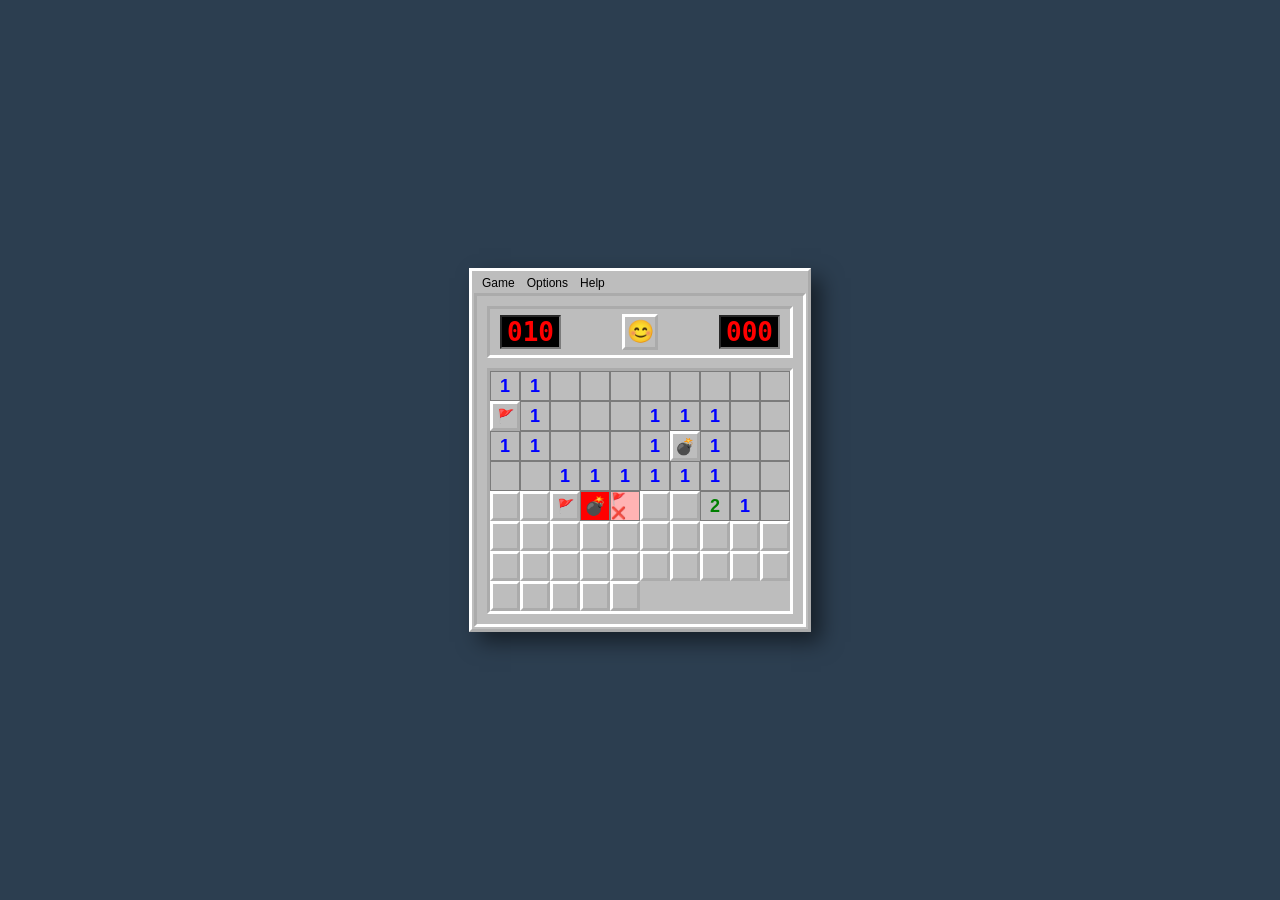
==== FomenkoHalyna/index.html @ 69acbf7d "feat: add initial HTML layout and CSS styles for Minesweeper game" ====
<!DOCTYPE html>
<html lang="uk">
<head>
    <meta charset="UTF-8">
    <meta name="viewport" content="width=device-width, initial-scale=1.0">
    <title>Minesweeper UI - Halyna Fomenko</title>
    <link rel="stylesheet" href="style.css">
</head>
<body>

    <div class="game-container">
        <div class="menu-bar">
            <span>Game</span>
            <span>Options</span>
            <span>Help</span>
        </div>

        <div class="game-box">
            <header class="status-panel">
                <div class="counter">010</div>
                <button class="reset-button">😊</button>
                <div class="counter">000</div>
            </header>

            <main class="game-grid">
                <div class="cell open n1">1</div>
                <div class="cell open n1">1</div>
                <div class="cell open"></div>
                <div class="cell open"></div>
                <div class="cell open"></div>
                <div class="cell open"></div>
                <div class="cell open"></div>
                <div class="cell open"></div>
                <div class="cell open"></div>
                <div class="cell open"></div>

                <div class="cell flag"></div>
                <div class="cell open n1">1</div>
                <div class="cell open"></div>
                <div class="cell open"></div>
                <div class="cell open"></div>
                <div class="cell open n1">1</div>
                <div class="cell open n1">1</div>
                <div class="cell open n1">1</div>
                <div class="cell open"></div>
                <div class="cell open"></div>

                <div class="cell open n1">1</div>
                <div class="cell open n1">1</div>
                <div class="cell open"></div>
                <div class="cell open"></div>
                <div class="cell open"></div>
                <div class="cell open n1">1</div>
                <div class="cell mine"></div>
                <div class="cell open n1">1</div>
                <div class="cell open"></div>
                <div class="cell open"></div>

                <div class="cell open"></div>
                <div class="cell open"></div>
                <div class="cell open n1">1</div>
                <div class="cell open n1">1</div>
                <div class="cell open n1">1</div>
                <div class="cell open n1">1</div>
                <div class="cell open n1">1</div>
                <div class="cell open n1">1</div>
                <div class="cell open"></div>
                <div class="cell open"></div>

                <div class="cell"></div>
                <div class="cell"></div>
                <div class="cell flag"></div>
                <div class="cell mine-exploded"></div>
                <div class="cell flag-wrong"></div>
                <div class="cell"></div>
                <div class="cell"></div>
                <div class="cell open n2">2</div>
                <div class="cell open n1">1</div>
                <div class="cell open"></div>

                <div class="cell"></div><div class="cell"></div><div class="cell"></div><div class="cell"></div><div class="cell"></div>
                <div class="cell"></div><div class="cell"></div><div class="cell"></div><div class="cell"></div><div class="cell"></div>
                <div class="cell"></div><div class="cell"></div><div class="cell"></div><div class="cell"></div><div class="cell"></div>
                <div class="cell"></div><div class="cell"></div><div class="cell"></div><div class="cell"></div><div class="cell"></div>
                <div class="cell"></div><div class="cell"></div><div class="cell"></div><div class="cell"></div><div class="cell"></div>
            </main>
        </div>
    </div>

</body>
</html>
---- FomenkoHalyna/style.css ----
:root {
    --ms-bg: #bdbdbd;
    --ms-light: #ffffff;
    --ms-dark: #7b7b7b;
    --cell-size: 30px;
}

body {
    background-color: #2c3e50;
    display: flex;
    justify-content: center;
    align-items: center;
    height: 100vh;
    margin: 0;
    font-family: 'Segoe UI', Tahoma, Geneva, Verdana, sans-serif;
}

.game-container {
    background-color: var(--ms-bg);
    border: 3px outset var(--ms-light);
    padding: 2px;
    box-shadow: 10px 10px 20px rgba(0,0,0,0.5);
}

.menu-bar {
    font-size: 12px;
    padding: 3px 8px;
    display: flex;
    gap: 12px;
}

.menu-bar span:hover {
    background-color: #000080;
    color: white;
    cursor: default;
}

.game-box {
    border: 3px inset var(--ms-light);
    padding: 10px;
}

/* Верхня панель */
.status-panel {
    display: flex;
    justify-content: space-between;
    align-items: center;
    border: 3px inset var(--ms-light);
    padding: 5px 10px;
    margin-bottom: 10px;
    background-color: var(--ms-bg);
}

.counter {
    background-color: black;
    color: #ff0000;
    font-family: 'Consolas', monospace;
    font-size: 26px;
    font-weight: bold;
    padding: 0 5px;
    border: 2px inset var(--ms-dark);
}

/* Кнопка RESET з ефектами */
.reset-button {
    width: 36px;
    height: 36px;
    font-size: 22px;
    background-color: var(--ms-bg);
    border: 3px outset var(--ms-light);
    cursor: pointer;
    display: flex;
    justify-content: center;
    align-items: center;
    transition: transform 0.1s;
}

.reset-button:hover {
    background-color: #d0d0d0;
    filter: brightness(1.1);
}

.reset-button:active {
    border: 3px inset var(--ms-light);
    transform: scale(0.95);
}

/* Сітка 10x10 */
.game-grid {
    display: grid;
    grid-template-columns: repeat(10, var(--cell-size));
    border: 3px inset var(--ms-light);
}

/* Базова клітинка */
.cell {
    width: var(--cell-size);
    height: var(--cell-size);
    background-color: var(--ms-bg);
    border: 3px outset var(--ms-light);
    box-sizing: border-box;
    display: flex;
    justify-content: center;
    align-items: center;
    font-weight: bold;
    font-size: 18px;
    cursor: pointer;
}

/* Ефект наведення на закриту клітинку */
.cell:not(.open):hover {
    background-color: #e0e0e0;
    border-color: #fff;
}

/* Відкрита клітинка */
.cell.open {
    border: 1px solid var(--ms-dark);
    background-color: #bdbdbd;
    cursor: default;
}

/* Спеціальні стани */
.cell.flag::before { content: "🚩"; font-size: 14px; }

.cell.mine::before { content: "💣"; font-size: 16px; }

.cell.mine-exploded {
    background-color: red;
    border: 1px solid var(--ms-dark);
}
.cell.mine-exploded::before { content: "💣"; }

.cell.flag-wrong {
    background-color: #ffb3b3;
    border: 1px solid var(--ms-dark);
}
.cell.flag-wrong::before { content: "🚩❌"; font-size: 12px; }

/* Кольори цифр */
.n1 { color: blue; }
.n2 { color: green; }
.n3 { color: red; }
.n4 { color: darkblue; }
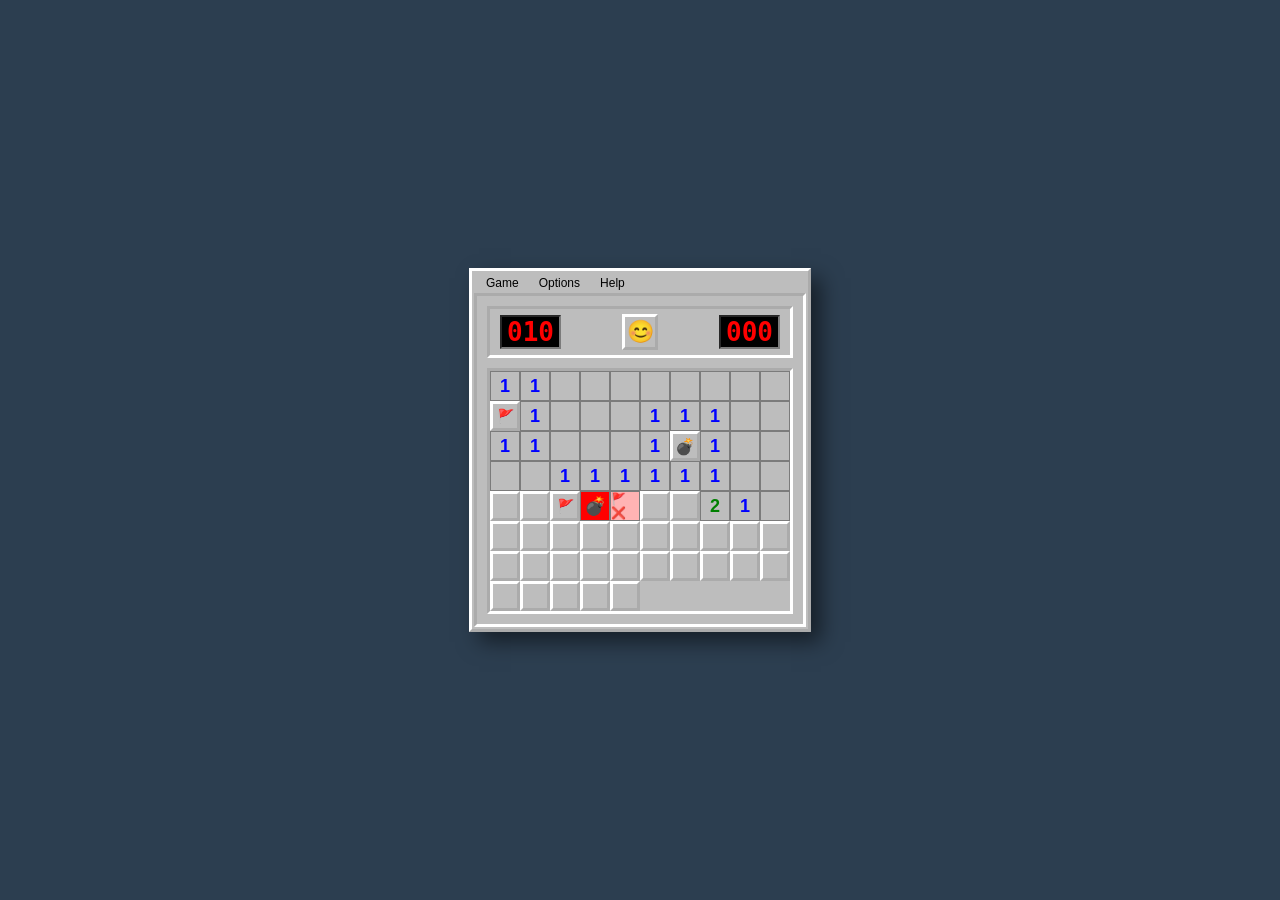
==== commit c8b0320b: "Apply suggestion from @Copilot Co-authored-by: Copilot <175728472+Copilot@users.noreply.github.com>" ====
--- a/FomenkoHalyna/index.html
+++ b/FomenkoHalyna/index.html
@@ -5,43 +5,58 @@
     <meta name="viewport" content="width=device-width, initial-scale=1.0">
     <title>Minesweeper UI - Halyna Fomenko</title>
     <link rel="stylesheet" href="style.css">
+    <style>
+      .menu-bar-button {
+        background: none;
+        border: none;
+        padding: 0;
+        margin: 0 4px;
+        font: inherit;
+        cursor: pointer;
+      }
+
+      .menu-bar-button:focus-visible {
+        outline: 2px solid #000000;
+        outline-offset: 2px;
+      }
+    </style>
 </head>
 <body>
 
     <div class="game-container">
-        <div class="menu-bar">
-            <span>Game</span>
-            <span>Options</span>
-            <span>Help</span>
+        <div class="menu-bar" role="menubar">
+            <button type="button" class="menu-bar-button" role="menuitem">Game</button>
+            <button type="button" class="menu-bar-button" role="menuitem">Options</button>
+            <button type="button" class="menu-bar-button" role="menuitem">Help</button>
         </div>
 
         <div class="game-box">
             <header class="status-panel">
                 <div class="counter">010</div>
-                <button class="reset-button">😊</button>
+                <button class="reset-button" type="button" aria-label="Reset game">😊</button>
                 <div class="counter">000</div>
             </header>
 
             <main class="game-grid">
-                <div class="cell open n1">1</div>
-                <div class="cell open n1">1</div>
-                <div class="cell open"></div>
-                <div class="cell open"></div>
-                <div class="cell open"></div>
-                <div class="cell open"></div>
-                <div class="cell open"></div>
-                <div class="cell open"></div>
-                <div class="cell open"></div>
-                <div class="cell open"></div>
+                <button type="button" class="cell open n1">1</button>
+                <button type="button" class="cell open n1">1</button>
+                <button type="button" class="cell open"></button>
+                <button type="button" class="cell open"></button>
+                <button type="button" class="cell open"></button>
+                <button type="button" class="cell open"></button>
+                <button type="button" class="cell open"></button>
+                <button type="button" class="cell open"></button>
+                <button type="button" class="cell open"></button>
+                <button type="button" class="cell open"></button>
 
-                <div class="cell flag"></div>
-                <div class="cell open n1">1</div>
-                <div class="cell open"></div>
-                <div class="cell open"></div>
-                <div class="cell open"></div>
-                <div class="cell open n1">1</div>
-                <div class="cell open n1">1</div>
-                <div class="cell open n1">1</div>
+                <button type="button" class="cell flag"></button>
+                <button type="button" class="cell open n1">1</button>
+                <button type="button" class="cell open"></button>
+                <button type="button" class="cell open"></button>
+                <button type="button" class="cell open"></button>
+                <button type="button" class="cell open n1">1</button>
+                <button type="button" class="cell open n1">1</button>
+                <button type="button" class="cell open n1">1</button>
                 <div class="cell open"></div>
                 <div class="cell open"></div>
 
--- a/FomenkoHalyna/style.css
+++ b/FomenkoHalyna/style.css
@@ -10,7 +10,8 @@
     display: flex;
     justify-content: center;
     align-items: center;
-    height: 100vh;
+    min-height: 100vh;
+    min-height: 100dvh;
     margin: 0;
     font-family: 'Segoe UI', Tahoma, Geneva, Verdana, sans-serif;
 }
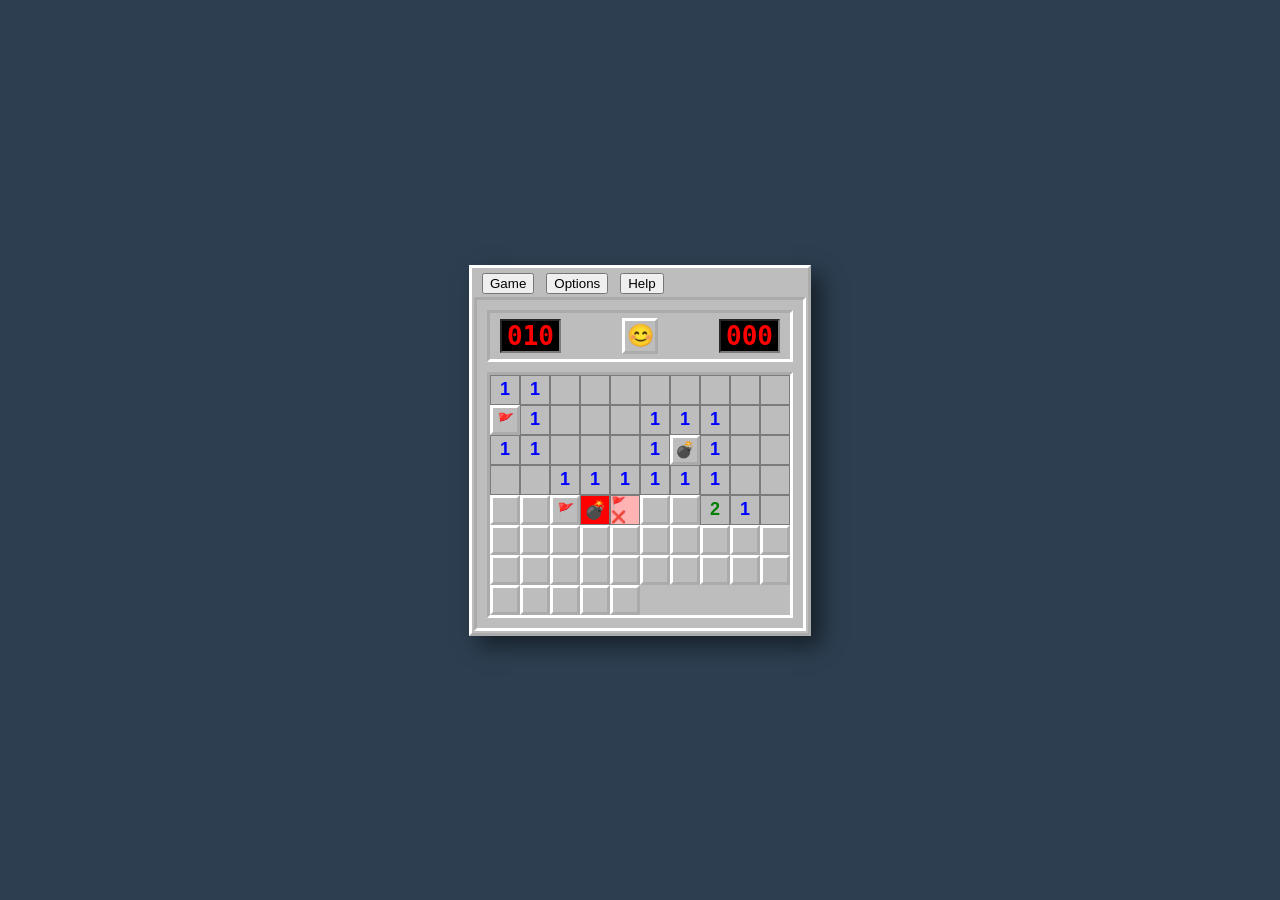
==== commit 2ae04d4f: "Remove inline styles for menu bar buttons Removed inline styles for menu bar buttons from index.html" ====
--- a/FomenkoHalyna/index.html
+++ b/FomenkoHalyna/index.html
@@ -5,21 +5,6 @@
     <meta name="viewport" content="width=device-width, initial-scale=1.0">
     <title>Minesweeper UI - Halyna Fomenko</title>
     <link rel="stylesheet" href="style.css">
-    <style>
-      .menu-bar-button {
-        background: none;
-        border: none;
-        padding: 0;
-        margin: 0 4px;
-        font: inherit;
-        cursor: pointer;
-      }
-
-      .menu-bar-button:focus-visible {
-        outline: 2px solid #000000;
-        outline-offset: 2px;
-      }
-    </style>
 </head>
 <body>
 
@@ -103,4 +88,4 @@
     </div>
 
 </body>
-</html>+</html>
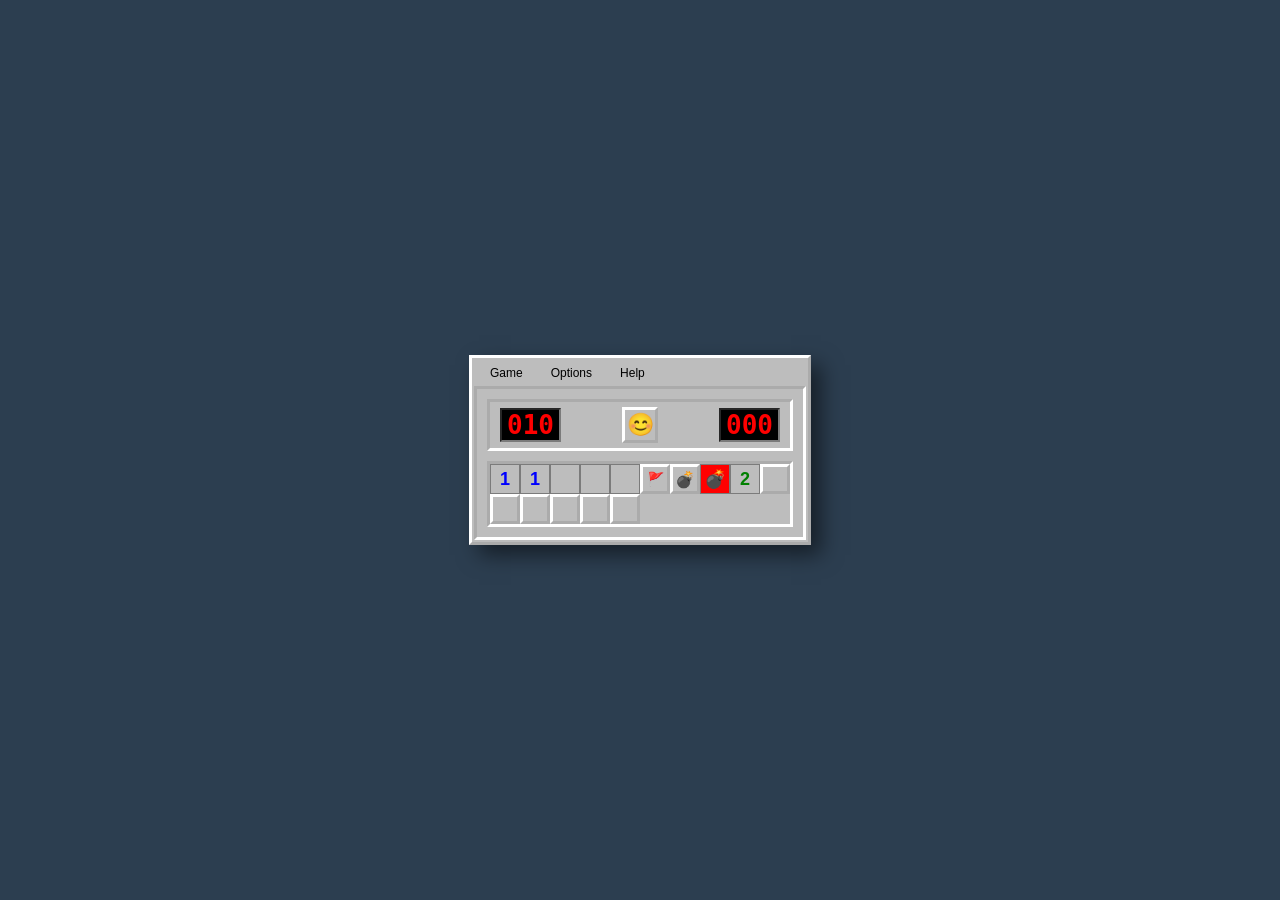
==== commit 929d5548: "Merge pull request #10 from cs1-web-course-2026/lab1/FomenkoHalyna-add-layout Lab1:  feat: add initi" ====
--- a/FomenkoHalyna/index.html
+++ b/FomenkoHalyna/index.html
@@ -28,61 +28,16 @@
                 <button type="button" class="cell open"></button>
                 <button type="button" class="cell open"></button>
                 <button type="button" class="cell open"></button>
-                <button type="button" class="cell open"></button>
-                <button type="button" class="cell open"></button>
-                <button type="button" class="cell open"></button>
-                <button type="button" class="cell open"></button>
-                <button type="button" class="cell open"></button>
-
-                <button type="button" class="cell flag"></button>
-                <button type="button" class="cell open n1">1</button>
-                <button type="button" class="cell open"></button>
-                <button type="button" class="cell open"></button>
-                <button type="button" class="cell open"></button>
-                <button type="button" class="cell open n1">1</button>
-                <button type="button" class="cell open n1">1</button>
-                <button type="button" class="cell open n1">1</button>
-                <div class="cell open"></div>
-                <div class="cell open"></div>
-
-                <div class="cell open n1">1</div>
-                <div class="cell open n1">1</div>
-                <div class="cell open"></div>
-                <div class="cell open"></div>
-                <div class="cell open"></div>
-                <div class="cell open n1">1</div>
-                <div class="cell mine"></div>
-                <div class="cell open n1">1</div>
-                <div class="cell open"></div>
-                <div class="cell open"></div>
-
-                <div class="cell open"></div>
-                <div class="cell open"></div>
-                <div class="cell open n1">1</div>
-                <div class="cell open n1">1</div>
-                <div class="cell open n1">1</div>
-                <div class="cell open n1">1</div>
-                <div class="cell open n1">1</div>
-                <div class="cell open n1">1</div>
-                <div class="cell open"></div>
-                <div class="cell open"></div>
-
-                <div class="cell"></div>
-                <div class="cell"></div>
-                <div class="cell flag"></div>
-                <div class="cell mine-exploded"></div>
-                <div class="cell flag-wrong"></div>
-                <div class="cell"></div>
-                <div class="cell"></div>
-                <div class="cell open n2">2</div>
-                <div class="cell open n1">1</div>
-                <div class="cell open"></div>
-
-                <div class="cell"></div><div class="cell"></div><div class="cell"></div><div class="cell"></div><div class="cell"></div>
-                <div class="cell"></div><div class="cell"></div><div class="cell"></div><div class="cell"></div><div class="cell"></div>
-                <div class="cell"></div><div class="cell"></div><div class="cell"></div><div class="cell"></div><div class="cell"></div>
-                <div class="cell"></div><div class="cell"></div><div class="cell"></div><div class="cell"></div><div class="cell"></div>
-                <div class="cell"></div><div class="cell"></div><div class="cell"></div><div class="cell"></div><div class="cell"></div>
+                <button type="button" class="cell flag" aria-label="Flagged"></button>
+                <button type="button" class="cell mine" aria-label="Mine"></button>
+                <button type="button" class="cell mine-exploded" aria-label="Exploded mine"></button>
+                <button type="button" class="cell open n2">2</button>
+                <button type="button" class="cell"></button>
+                <button type="button" class="cell"></button>
+                <button type="button" class="cell"></button>
+                <button type="button" class="cell"></button>
+                <button type="button" class="cell"></button>
+                <button type="button" class="cell"></button>
             </main>
         </div>
     </div>
--- a/FomenkoHalyna/style.css
+++ b/FomenkoHalyna/style.css
@@ -30,10 +30,26 @@
     gap: 12px;
 }
 
-.menu-bar span:hover {
+.menu-bar-button {
+    background: none;
+    border: none;
+    padding: 3px 8px;
+    margin: 0;
+    font: inherit;
+    cursor: pointer;
+    color: black;
+    display: inline-flex;
+    align-items: center;
+}
+
+.menu-bar-button:hover {
     background-color: #000080;
     color: white;
-    cursor: default;
+}
+
+.menu-bar-button:focus-visible {
+    outline: 1px dotted #000;
+    outline-offset: -4px;
 }
 
 .game-box {
@@ -91,6 +107,8 @@
     display: grid;
     grid-template-columns: repeat(10, var(--cell-size));
     border: 3px inset var(--ms-light);
+    max-width: 100%; /* Захист від переповнення */
+    overflow: auto;
 }
 
 /* Базова клітинка */
@@ -117,7 +135,7 @@
 /* Відкрита клітинка */
 .cell.open {
     border: 1px solid var(--ms-dark);
-    background-color: #bdbdbd;
+    background-color: var(--ms-bg);
     cursor: default;
 }
 
